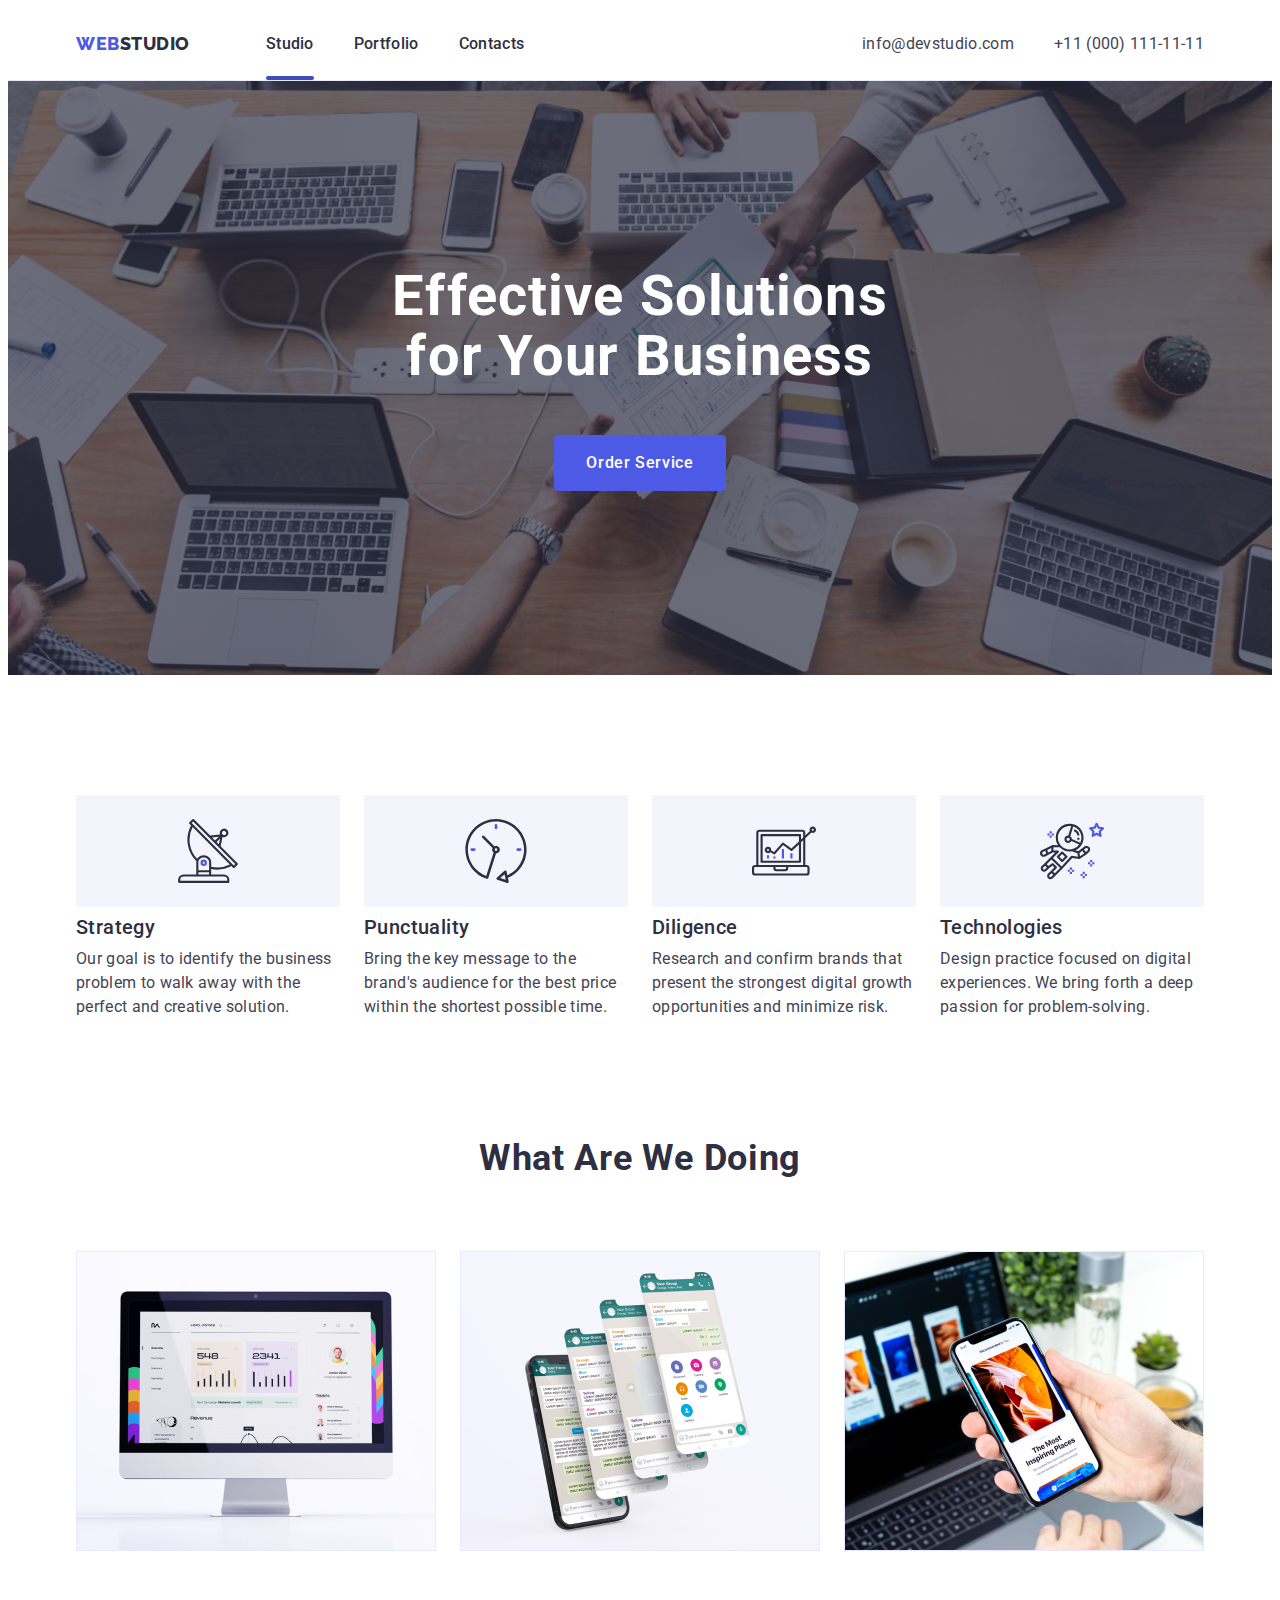
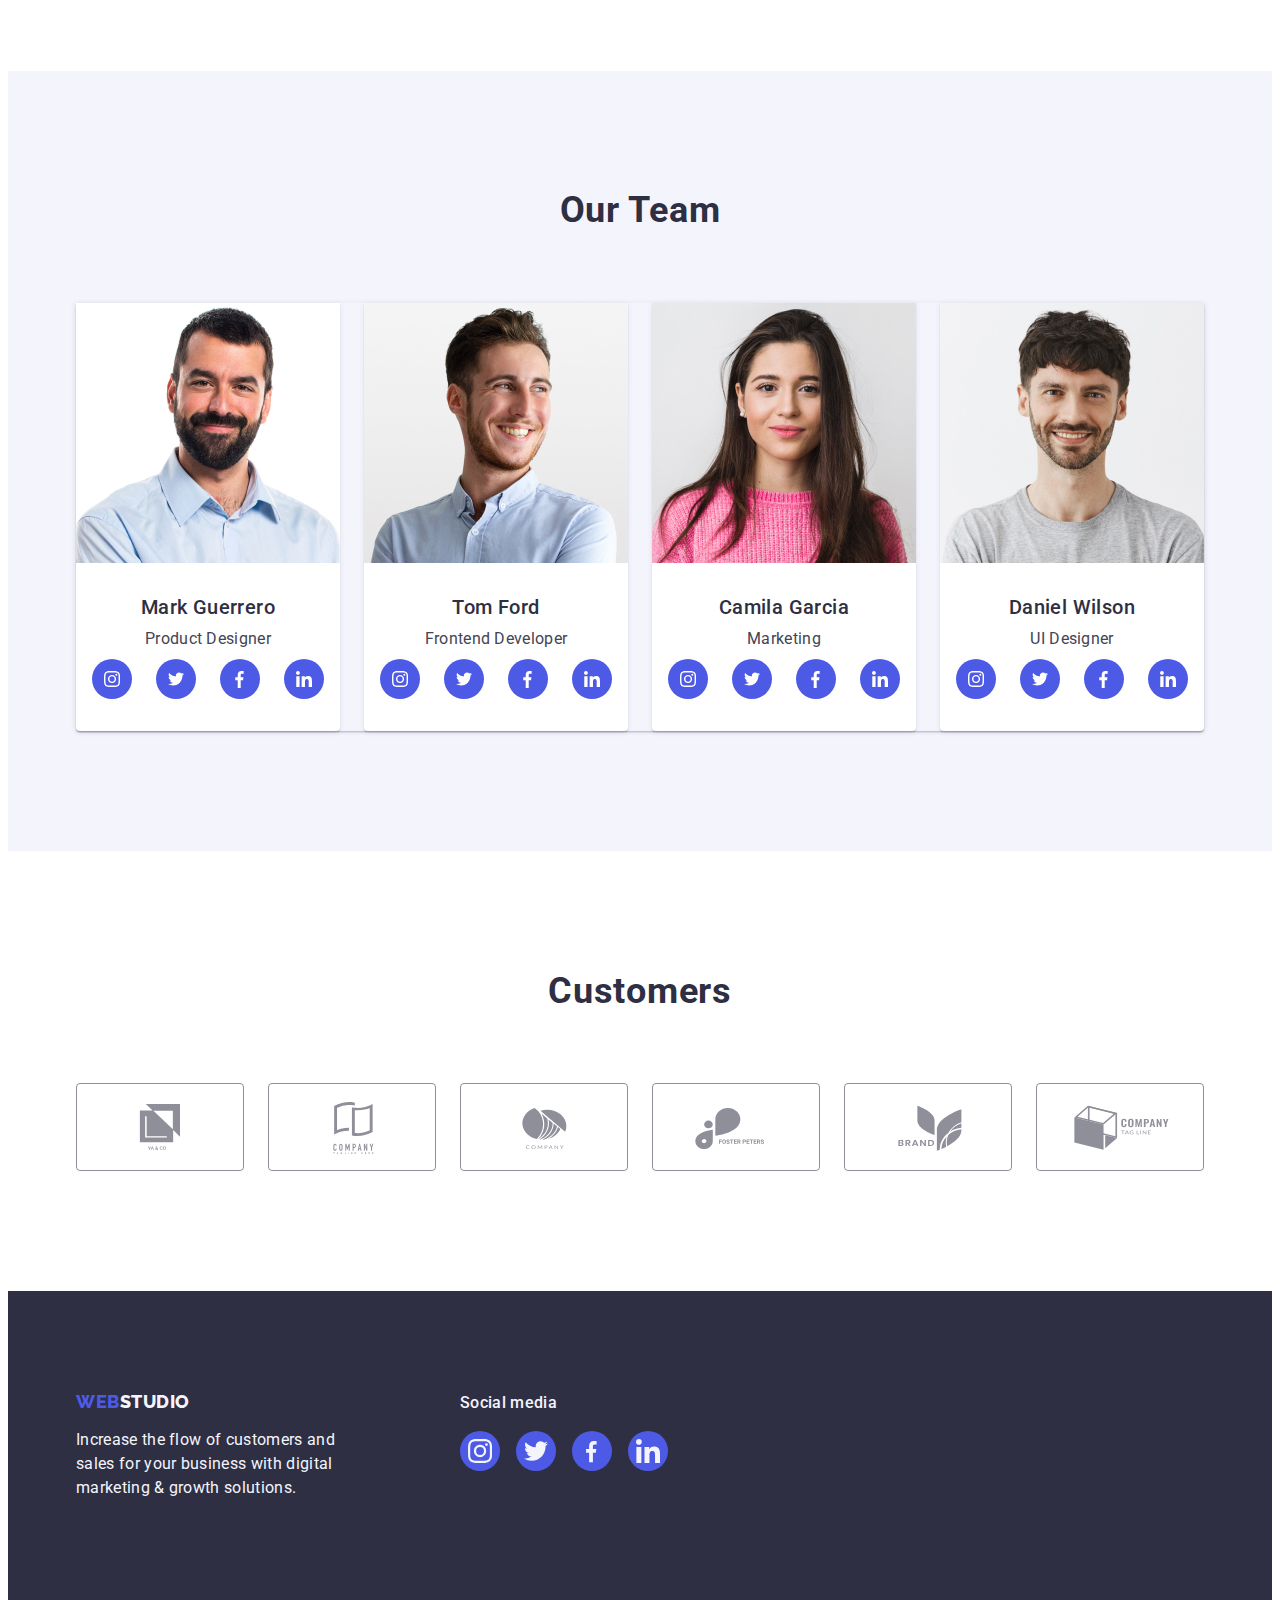
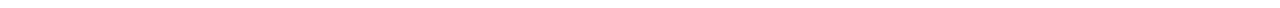
==== index.html @ ac633e46 "Initial commit" ====
<!-- @format -->

<!DOCTYPE html>
<html lang="en">
  <head>
    <meta charset="UTF-8" />
    <meta http-equiv="X-UA-Compatible" content="IE=edge" />
    <meta name="viewport" content="width=device-width, initial-scale=1.0" />
    <title>WebStudio</title>
    <link rel="preconnect" href="https://fonts.googleapis.com" />
    <link rel="preconnect" href="https://fonts.gstatic.com" crossorigin />
    <link
      href="https://fonts.googleapis.com/css2?family=Raleway:wght@800&family=Roboto:wght@400;500;700;900&display=swap"
      rel="stylesheet"
    />
    <link
      rel="stylesheet"
      href="https://cdnjs.cloudflare.com/ajax/libs/modern-normalize/1.1.0/modern-normalize.min.css"
      integrity="sha512-wpPYUAdjBVSE4KJnH1VR1HeZfpl1ub8YT/NKx4PuQ5NmX2tKuGu6U/JRp5y+Y8XG2tV+wKQpNHVUX03MfMFn9Q=="
      crossorigin="anonymous"
      referrerpolicy="no-referrer"
    />
    <link href="https://unpkg.com/aos@2.3.1/dist/aos.css" rel="stylesheet" />

    <link rel="stylesheet" href="./css/styles.css" />
  </head>

  <!-- Main Page -->
  <body>
    <!-- Top Line -->
    <header class="header">
      <div class="container header-container">
        <nav class="header-nav">
          <a href="./index.html" class="logo link"
            >Web<span class="logo studio">Studio</span></a
          >
          <ul class="site-nav list">
            <li>
              <a class="item link current" href="./index.html">Studio</a>
            </li>
            <li>
              <a class="item link" href="./portfolio.html">Portfolio</a>
            </li>
            <li>
              <a class="item link" href="">Contacts</a>
            </li>
          </ul>
        </nav>

        <address class="address-container">
          <ul class="cont-nav list">
            <li class="header-cont-item">
              <a class="header-cont-list link" href="mailto:info@devstudio.com"
                >info@devstudio.com</a
              >
            </li>
            <li class="header-cont-item">
              <a
                class="header-cont-list link telephone"
                href="tel:+110001111111"
                >+11 (000) 111-11-11</a
              >
            </li>
          </ul>
        </address>
      </div>
    </header>

    <!-- main -->
    <main>
      <!-- hero - Sectoin 1-->
      <section class="hero-section">
        <div class="container hero-container">
          <h1 class="hero-title">Effective Solutions for Your Business</h1>
          <button type="button" data-modal-open class="button-hero">
            Order Service
          </button>
        </div>
      </section>

      <!--Section2-->
      <section class="section-advantage">
        <div class="container advantage-container">
          <h2 class="section-caption" hidden>Section 2</h2>
          <ul class="advantage-list">
            <li class="advantage-item">
              <div class="adv-icon-list list">
                <svg class="adv-icon" width="64" height="64">
                  <use href="./images/icons.svg#icon-antenna"></use>
                </svg>
              </div>
              <h3 class="advantage-title">Strategy</h3>
              <p class="advantage-text">
                Our goal is to identify the business problem to walk away with
                the perfect and creative solution.
              </p>
            </li>

            <li class="advantage-item">
              <div class="adv-icon-list list">
                <svg class="adv-icon" width="64px" height="64px">
                  <use href="./images/icons.svg#icon-clock"></use>
                </svg>
              </div>
              <h3 class="advantage-title">Punctuality</h3>
              <p class="advantage-text">
                Bring the key message to the brand's audience for the best price
                within the shortest possible time.
              </p>
            </li>

            <li class="advantage-item">
              <div class="adv-icon-list list">
                <svg class="adv-icon" width="64px" height="64px">
                  <use href="./images/icons.svg#icon-diagram"></use>
                </svg>
              </div>
              <h3 class="advantage-title">Diligence</h3>
              <p class="advantage-text">
                Research and confirm brands that present the strongest digital
                growth opportunities and minimize risk.
              </p>
            </li>

            <li class="advantage-item">
              <div class="adv-icon-list list">
                <svg class="adv-icon" width="64px" height="64px">
                  <use href="./images/icons.svg#icon-astronaut"></use>
                </svg>
              </div>
              <h3 class="advantage-title">Technologies</h3>
              <p class="advantage-text">
                Design practice focused on digital experiences. We bring forth a
                deep passion for problem-solving.
              </p>
            </li>
          </ul>
        </div>
      </section>

      <!--Section3-->
      <section class="section-work">
        <div class="container container-work">
          <h2 class="work-title">What are we doing</h2>
          <ul class="work-list">
            <li class="work item">
              <img src="./images/images1.jpg" alt="computer" width="360" />
            </li>
            <li class="work-item">
              <img src="./images/images2.jpg" alt="telephone" width="360" />
            </li>
            <li class="work-item">
              <img
                src="./images/images3.jpg"
                alt="computer+telephone"
                width="360"
              />
            </li>
          </ul>
        </div>
      </section>

      <!--Section4-->
      <section class="section-team">
        <div class="container team-container">
          <h2 class="team-title">Our Team</h2>
          <ul class="team-list">
            <li class="team-item">
              <img
                class="team-photo"
                src="./images/foto1.jpg"
                alt="Pfoto Mark"
                width="264"
              />
              <div class="expert">
                <h3 class="team-item-title">Mark Guerrero</h3>
                <p class="team-item-text">Product Designer</p>
                <ul class="team-soc-list list">
                  <li class="team-soc-item">
                    <a href="" class="team-soc-link link">
                      <svg class="team-soc-icon" width="16" height="16">
                        <use href="./images/icons.svg#icon-instagram-2"></use>
                      </svg>
                    </a>
                  </li>
                  <li class="team-soc-item">
                    <a href="" class="team-soc-link link">
                      <svg class="team-soc-icon" width="16" height="16">
                        <use href="./images/icons.svg#icon-twitter-1"></use>
                      </svg>
                    </a>
                  </li>
                  <li class="team-soc-item">
                    <a href="" class="team-soc-link link">
                      <svg class="team-soc-icon" width="26" height="24">
                        <use href="./images/icons.svg#icon-facebook-1"></use>
                      </svg>
                    </a>
                  </li>
                  <li class="team-soc-item">
                    <a href="" class="team-soc-link link">
                      <svg class="team-soc-icon" width="16" height="16">
                        <use href="./images/icons.svg#icon-linkedin-1"></use>
                      </svg>
                    </a>
                  </li>
                </ul>
              </div>
            </li>
            <li class="team-item">
              <img
                class="team-photo"
                src="./images/foto2.jpg"
                alt="Pfoto Tom"
                width="264"
              />
              <div class="expert">
                <h3 class="team-item-title">Tom Ford</h3>
                <p class="team-item-text">Frontend Developer</p>
                <ul class="team-soc-list list">
                  <li class="team-soc-item">
                    <a href="" class="team-soc-link link"
                      ><svg class="team-soc-icon" width="16" height="16">
                        <use
                          href="./images/icons.svg#icon-instagram-2"
                        ></use></svg
                    ></a>
                  </li>
                  <li class="team-soc-item">
                    <a href="" class="team-soc-link link"
                      ><svg class="team-soc-icon" width="16" height="16">
                        <use
                          href="./images/icons.svg#icon-twitter-1"
                        ></use></svg
                    ></a>
                  </li>
                  <li class="team-soc-item">
                    <a href="" class="team-soc-link link">
                      <svg class="team-soc-icon" width="26" height="24">
                        <use
                          href="./images/icons.svg#icon-facebook-1"
                        ></use></svg
                    ></a>
                  </li>
                  <li class="team-soc-item">
                    <a href="" class="team-soc-link link">
                      <svg class="team-soc-icon" width="16" height="16">
                        <use
                          href="./images/icons.svg#icon-linkedin-1"
                        ></use></svg
                    ></a>
                  </li>
                </ul>
              </div>
            </li>
            <li class="team-item">
              <img
                class="team-photo"
                src="./images/foto3.jpg"
                alt="Pfoto Camila"
                width="264"
              />
              <div class="expert">
                <h3 class="team-item-title">Camila Garcia</h3>
                <p class="team-item-text">Marketing</p>
                <ul class="team-soc-list list">
                  <li class="team-soc-item">
                    <a href="" class="team-soc-link link"
                      ><svg class="team-soc-icon" width="16" height="16">
                        <use
                          href="./images/icons.svg#icon-instagram-2"
                        ></use></svg
                    ></a>
                  </li>
                  <li class="team-soc-item">
                    <a href="" class="team-soc-link link"
                      ><svg class="team-soc-icon" width="16" height="16">
                        <use
                          href="./images/icons.svg#icon-twitter-1"
                        ></use></svg
                    ></a>
                  </li>
                  <li class="team-soc-item">
                    <a href="" class="team-soc-link link">
                      <svg class="team-soc-icon" width="26" height="24">
                        <use
                          href="./images/icons.svg#icon-facebook-1"
                        ></use></svg
                    ></a>
                  </li>
                  <li class="team-soc-item">
                    <a href="" class="team-soc-link link">
                      <svg class="team-soc-icon" width="16" height="16">
                        <use
                          href="./images/icons.svg#icon-linkedin-1"
                        ></use></svg
                    ></a>
                  </li>
                </ul>
              </div>
            </li>
            <li class="team-item">
              <img
                class="team-photo"
                src="./images/foto4.jpg"
                alt="Pfoto Daniel"
                width="264"
              />
              <div class="expert">
                <h3 class="team-item-title">Daniel Wilson</h3>
                <p class="team-item-text">UI Designer</p>
                <ul class="team-soc-list list">
                  <li class="team-soc-item">
                    <a href="" class="team-soc-link link"
                      ><svg class="team-soc-icon" width="16" height="16">
                        <use
                          href="./images/icons.svg#icon-instagram-2"
                        ></use></svg
                    ></a>
                  </li>
                  <li class="team-soc-item">
                    <a href="" class="team-soc-link link"
                      ><svg class="team-soc-icon" width="16" height="16">
                        <use
                          href="./images/icons.svg#icon-twitter-1"
                        ></use></svg
                    ></a>
                  </li>
                  <li class="team-soc-item">
                    <a href="" class="team-soc-link link">
                      <svg class="team-soc-icon" width="26" height="24">
                        <use
                          href="./images/icons.svg#icon-facebook-1"
                        ></use></svg
                    ></a>
                  </li>
                  <li class="team-soc-item">
                    <a href="" class="team-soc-link link">
                      <svg class="team-soc-icon" width="16" height="16">
                        <use
                          href="./images/icons.svg#icon-linkedin-1"
                        ></use></svg
                    ></a>
                  </li>
                </ul>
              </div>
            </li>
          </ul>
        </div>
      </section>

      <!-- Customers -->
      <section class="section-customers">
        <div class="container container-cust">
          <h2 class="cust-title">Customers</h2>
          <ul class="cust-list list">
            <li class="cust-item">
              <a href="" class="cust-link link">
                <svg class="cust-icon" width="41" height="46">
                  <use href="./images/icons.svg#icon-group"></use>
                </svg>
              </a>
            </li>
            <li class="cust-item">
              <a href="" class="cust-link link">
                <svg class="cust-icon">
                  <use href="./images/icons.svg#icon-Logo"></use></svg
              ></a>
            </li>
            <li class="cust-item">
              <a href="" class="cust-link link">
                <svg class="cust-icon">
                  <use href="./images/icons.svg#icon-Logo-1"></use></svg
              ></a>
            </li>
            <li class="cust-item">
              <a href="" class="cust-link link">
                <svg class="cust-icon">
                  <use href="./images/icons.svg#icon-Logo-2"></use></svg
              ></a>
            </li>
            <li class="cust-item">
              <a href="" class="cust-link link">
                <svg class="cust-icon">
                  <use href="./images/icons.svg#icon-Logo-3"></use></svg
              ></a>
            </li>
            <li class="cust-item">
              <a href="" class="cust-link link">
                <svg class="cust-icon">
                  <use href="./images/icons.svg#icon-Logo-4"></use></svg
              ></a>
            </li>
          </ul>
        </div>
      </section>
    </main>

    <!-- Footer -->
    <footer class="footer">
      <section class="footer-section">
        <div class="container footer-container">
          <div class="footer-logo-container">
            <a class="footer link" href="./index.html"
              >Web<span class="footer-logo-studio">Studio</span></a
            >
            <p class="footer-text">
              Increase the flow of customers and sales for your business with
              digital marketing & growth solutions.
            </p>
          </div>

          <div class="footer-social-container">
            <h3 class="footer-title">Social media</h3>
            <ul class="social-list list">
              <li class="social-item">
                <a href="" class="social-link link">
                  <svg class="social-icon" width="24" height="24">
                    <use href="./images/icons.svg#icon-instagram-2"></use>
                  </svg>
                </a>
              </li>
              <li class="social-item">
                <a href="" class="social-link link">
                  <svg class="social-icon" width="24" height="24">
                    <use href="./images/icons.svg#icon-twitter-1"></use>
                  </svg>
                </a>
              </li>
              <li class="social-item">
                <a href="" class="social-link link">
                  <svg class="social-icon" width="28" height="30">
                    <use href="./images/icons.svg#icon-facebook-1"></use>
                  </svg>
                </a>
              </li>
              <li class="social-item">
                <a href="" class="social-link link">
                  <svg class="social-icon" width="24" height="24">
                    <use href="./images/icons.svg#icon-linkedin-1"></use>
                  </svg>
                </a>
              </li>
            </ul>
          </div>
        </div>
      </section>
    </footer>
    <div class="backdrop is-hidden" data-modal>
      <div class="modal">
        <button class="modal-close-btn" data-modal-close type="button">
          <a href="" class="modal-link link">
            <svg class="modal-icon" width="8" height="8">
              <use href="./images/icons.svg#icon-close"></use>
            </svg>
          </a>
        </button>
      </div>
    </div>

    <script src="./js/modal.js"></script>
    <script src="https://unpkg.com/aos@2.3.1/dist/aos.js"></script>
    <script>
      AOS.init();
    </script>
  </body>
</html>
---- css/styles.css ----
/** @format */

:root {
  --primary-text-color: #2e2f42;
  --hero-text: #ffffff;
  --accent-color: #4d5ae5;
  --title-text-color: #434455;
  --button-hover-focus: #404bbf;
  --bg-gradient: rgba(46, 47, 66, 0.7), rgba(46, 47, 66, 0.7);
}
body {
  background-color: var(--hero-text);
  color: var(--primary-text-color);
  font-family: "Roboto", sans-serif;
  color: var(--title-text-color);
}
button {
  border-radius: 4px;
}
address {
  font-style: normal;
}
ul {
  list-style: none;
  margin: 0;
  padding-left: 0;
}
p,
h1,
h2,
h3,
h4,
h5,
h6 {
  margin: 0;
}
* {
  box-sizing: border-box;
}
img {
  display: block;
}
.link {
  text-decoration: none;
}
.container {
  max-width: 1158px;
  margin: 0 auto;
  padding: 0 15px;
}

/************************* Header *************************/
.header {
  border-bottom: 1px solid #e7e9fc;
}
.header-container {
  display: flex;
  justify-content: center;
  align-items: center;
}
.logo {
  font-family: "Raleway", sans-serif;
  font-weight: 800;
  font-size: 18px;
  line-height: 1.17;
  letter-spacing: 0.03em;
  color: var(--accent-color);
  text-transform: uppercase;
  align-items: center;
}
.logo.studio {
  font-family: "Raleway", sans-serif;
  font-weight: 800;
  font-size: 18px;
  line-height: 1.17;
  letter-spacing: 0.03em;
  color: var(--primary-text-color);
  text-transform: uppercase;
  align-items: center;
}
.logo .link:is(:focus, :hover) {
  color: var(--button-hover-focus);
}

.logo .link {
  margin-right: 76px;
}
.site-nav .link {
  font-weight: 500;
  font-size: 16px;
  line-height: 1.5;
  letter-spacing: 0.02em;
  color: var(--primary-text-color);
  flex: none;
  transition: color 250ms linear;
  transition-timing-function: cubic-bezier(0.4, 0, 0.2, 1);
}
.site-nav .link:is(:focus, :hover) {
  color: var(--button-hover-focus);
}

.link .current {
  color: var(--primary-text-color);
  font-weight: 500;
  font-size: 16px;
  line-height: 1, 5;
  letter-spacing: 0.02em;
  flex: none;
}
.cont-nav .link:is(:focus, :hover) {
  color: var(--button-hover-focus);
}
.header-cont-list {
  font-size: 16px;
  line-height: 1.5;
  letter-spacing: 0.02em;
  color: var(--title-text-color);
}
.telephone {
  margin-left: 40px;
}
.address-container {
  font-style: normal;
  margin-left: auto;
}
.header-nav {
  display: flex;
  justify-content: space-between;
  align-items: center;
  margin: 0;
}
.site-nav {
  display: flex;
  gap: 40px;
  margin-left: 76px;
}
.cont-nav {
  display: flex;
}
.header {
  padding-top: 24px;
  padding-bottom: 24px;
}
.current {
  position: relative;
}
.current::after {
  content: "";
  width: 100%;
  height: 4px;
  background: #404bbf;
  border-radius: 2px;
  position: absolute;
  left: 0;
  bottom: -27px;
}
/* ************************ Hero *************************/
.hero-section {
  background-color: var(--primary-text-color);
  background-image: linear-gradient(var(--bg-gradient)), url(../images/hero.jpg);
  background-repeat: no-repeat;
  background-position: center;
  background-size: cover;
  max-width: 1440px;
  margin: auto;
}
.hero-container {
  text-align: center;
  align-content: center;
  width: 1440px;
  height: 594px;
  padding-top: 186px;
  padding-bottom: 186px;
}
.hero-title {
  font-size: 56px;
  line-height: 1.07;
  letter-spacing: 0.02em;
  color: var(--hero-text);
  text-align: center;
  max-width: 496px;
  margin: auto;
  margin-bottom: 48px;
}

/************************* Button *************************/
.button-hero {
  font-family: "Roboto", sans-serif;
  font-weight: 500;
  font-size: 16px;
  line-height: 1.5;
  letter-spacing: 0.04em;
  background-color: var(--accent-color);
  color: var(--hero-text);
  cursor: pointer;

  align-items: center;
  padding: 16px 32px;
  border-radius: 4px;
  margin: 0 auto;
  display: inline-block;
  padding-left: auto;
  padding-right: auto;
  border: transparent;
  transition: color 250ms linear;
  transition-timing-function: cubic-bezier(0.4, 0, 0.2, 1);
}
.button-hero:is(:hover, :focus) {
  background-color: var(--button-hover-focus);
}

/************************* Section 2 *************************/
.advantage-title {
  color: var(--primary-text-color);
  font-weight: 500;
  font-size: 20px;
  line-height: 1.2;
  letter-spacing: 0.02em;
}
.advantage-text {
  line-height: 1.5;
  letter-spacing: 0.02em;
  color: var(--title-text-color);
  margin-top: 8px;
}
.advantage-list {
  display: flex;
  gap: 24px;
  align-items: flex-start;
}
.advantage-item {
  flex-basis: calc((100%-72px) / 4);
}
.advantage-container {
  padding-left: 15px;
  padding-right: 15px;
  width: 1158px;
}
.section-advantage {
  padding-top: 120px;
}
.adv-icon-list {
  display: flex;
  justify-content: center;
  align-items: center;
  width: 264px;
  height: 112px;
  background-color: #f4f4fd;
  margin-bottom: 8px;
}
.adv-icon {
  display: inline-block;
  border-radius: 4px;
}
/************************* Section 3 *************************/
.section-work {
  padding-top: 120px;
  padding-bottom: 120px;
}
.work-title {
  font-size: 36px;
  line-height: 1.11;
  text-align: center;
  letter-spacing: 0.02em;
  text-transform: capitalize;
  color: var(--primary-text-color);
  margin: auto;
}
.work-list {
  display: flex;
  justify-content: space-between;
  margin-top: 72px;
}
.work-item {
  width: calc((100 - 72px) / 3);
  display: block;
}
.container-work {
  padding-left: 15px;
  padding-right: 15px;
  width: 1158px;
}

/************************* Section 4 *************************/
.section-team {
  background-color: #f4f4fd;
  padding-top: 120px;
  padding-bottom: 120px;
}
.team-title {
  font-size: 36px;
  line-height: 1.11;
  text-align: center;
  letter-spacing: 0.02em;
  text-transform: capitalize;
  color: var(--primary-text-color);
  margin: auto;
}
.team-photo {
  background-color: var(--hero-text);
  display: block;
}
.team-item-title {
  font-weight: 500;
  font-size: 20px;
  line-height: 1.2;
  text-align: center;
  letter-spacing: 0.02em;
  color: var(--primary-text-color);
  margin-bottom: 8px;
  flex: none;
  white-space: nowrap;
}
.team-item-text {
  font-size: 16px;
  line-height: 1.5;
  text-align: center;
  letter-spacing: 0.02em;
  color: var(--title-text-color);
  white-space: nowrap;
  margin-bottom: 8px;
}
.team-item {
  background-color: var(--hero-text);
  width: calc((100 - 96px) / 4);
  display: block;
  background: #ffffff;
  box-shadow: 0px 1px 6px rgba(46, 47, 66, 0.08),
    0px 1px 1px rgba(46, 47, 66, 0.16), 0px 2px 1px rgba(46, 47, 66, 0.08);
  border-radius: 0px 0px 4px 4px;
}
.team-container {
  width: 1440px;
}
.team-list {
  display: flex;
  justify-content: space-between;
  gap: 24px;
  margin-top: 72px;
  box-shadow: 0px 1px 6px rgba(46, 47, 66, 0.08),
    0px 1px 1px rgba(46, 47, 66, 0.16), 0px 2px 1px rgba(46, 47, 66, 0.08);
  border-radius: 0px 0px 4px 4px;
}
.expert {
  margin: 32px 16px;
  align-items: center;
  justify-content: center;
}
.team-soc-list {
  display: flex;
  justify-content: center;
  gap: 24px;
}
.team-soc-item {
  width: 40px;
  height: 40px;
  color: #434455;
}
.team-soc-link {
  width: 100%;
  height: 100%;
  border-radius: 50%;
  background-color: #4d5ae5;
  display: flex;
  align-items: center;
  justify-content: center;
  color: #434455;
  transition: background-color 250ms linear, color 250ms linear;
  transition-timing-function: cubic-bezier(0.4, 0, 0.2, 1);
}
.team-soc-icon {
  fill: var(--hero-text);
  align-items: center;
  justify-content: center;
}
.team-soc-link:hover,
.team-soc-link:focus {
  background-color: var(--button-hover-focus);
}

/***************************** Customers ****************************/
.section-customers {
  padding-top: 120px;
  padding-bottom: 120px;
}
.container {
  width: 1440px;
}
.cust-title {
  font-family: "Roboto";
  font-style: normal;
  font-weight: 700;
  font-size: 36px;
  line-height: 40px;
  letter-spacing: 0.02em;
  text-align: center;
  text-transform: capitalize;
  color: var(--primary-text-color);
}
.cust-list {
  display: flex;
  justify-content: center;
  gap: 24px;
  margin-top: 72px;
}
.cust-link {
  width: 168px;
  height: 88px;
  border: 1px solid #8e8f99;
  border-radius: 4px;
  justify-content: center;
  align-items: center;
  display: flex;
  transition: color 250ms linear;
  transition-timing-function: cubic-bezier(0.4, 0, 0.2, 1);
}
.cust-icon {
  width: 104px;
  max-height: 56px;
  fill: #8e8f99;
  object-fit: contain;
}
.cust-link:is(:hover, :focus) {
  border: 1px solid var(--button-hover-focus);
}
.cust-link:is(:hover, :focus) .cust-icon {
  fill: var(--button-hover-focus);
}

/***************************** Footer *****************************/
.footer-section {
  padding-top: 100px;
  padding-bottom: 100px;
  display: flex;
}
.footer-container {
  padding-left: 15px;
  padding-right: 15px;
  display: flex;
}

.footer-social-container {
  margin-left: 120px;
}

.footer {
  background-color: var(--primary-text-color);
}
.footer-section .link {
  text-decoration: none;
  font-family: "Raleway", sans-serif;
  font-weight: 800;
  font-size: 18px;
  line-height: 1.17;
  letter-spacing: 0.03em;
  text-transform: uppercase;
  color: var(--accent-color);
}
.footer-logo-studio {
  font-weight: 800;
  font-size: 18px;
  line-height: 1.17;
  letter-spacing: 0.03em;
  text-transform: uppercase;
  color: #f4f4fd;
  margin-bottom: 16px;
}
.footer-text {
  font-size: 16px;
  line-height: 1.5;
  letter-spacing: 0.02em;
  color: #f4f4fd;
  width: 264px;
  margin-top: 16px;
}
.footer-title {
  font-family: "Roboto";
  font-style: normal;
  font-weight: 500;
  font-size: 16px;
  line-height: 24px;
  letter-spacing: 0.02em;
  color: #f4f4fd;
  margin-bottom: 16px;
}
.social-list {
  display: flex;
  gap: 16px;
}
.social-item {
  width: 40px;
  height: 40px;
  color: #f4f4fd;
}
.social-link {
  width: 100%;
  height: 100%;
  border-radius: 50%;
  background-color: var(--accent-color);
  display: flex;
  align-items: center;
  justify-content: center;
  transition: background-color 250ms linear, color 250ms linear;
  transition-timing-function: cubic-bezier(0.4, 0, 0.2, 1);
}
.social-icon {
  fill: #f4f4fd;
  align-items: center;
  justify-content: center;
}
.social-link:hover,
.social-link:focus {
  background-color: #31d0aa;
}

/*************************** Backdrop ***************************/
.backdrop {
  width: 100%;
  height: 100%;
  position: fixed;
  top: 0;
  background-color: rgba(46, 47, 66, 0.4);
  transition: opacity 250ms linear, visibility 250ms linear;
}
.modal {
  width: 408px;
  min-height: 576px;
  background-color: #fcfcfc;
  box-shadow: 0px 1px 1px rgba(0, 0, 0, 0.14), 0px 1px 3px rgba(0, 0, 0, 0.12),
    0px 2px 1px rgba(0, 0, 0, 0.2);
  border-radius: 4px;
  position: absolute;
  top: 50%;
  left: 50%;
  transform: translate(-50%, -50%) scale(1);
  transition: transform 250ms linear;
  transition-timing-function: cubic-bezier(0.4, 0, 0.2, 1);
  padding: 24px;
}
.backdrop.is-hidden .modal {
  transform: translate(-50%, -50%) scale(0);
}
.modal-close-btn {
  width: 24px;
  height: 24px;
  margin-left: auto;
  display: block;
  justify-content: center;
  align-items: center;
  background: #e7e9fc;
  border: 1px solid rgba(0, 0, 0, 0.1);
  border-radius: 50%;
  transition: background-color;
}
.is-hidden {
  opacity: 0;
  visibility: hidden;
  pointer-events: none;
}

/*************************** Portfolio  ****************************/

/* button */
.nav-button {
  font-family: "Roboto", sans-serif;
  font-weight: 500;
  font-size: 16px;
  line-height: 1.5;
  letter-spacing: 0.04em;
  background-color: #f4f4fd;
  color: var(--accent-color);
  cursor: pointer;
  padding: 12px 24px;
  border: transparent;
  border-bottom: 1px solid #e7e9fc;
  box-shadow: 0px 2px 1px rgba(46, 47, 66, 0.08),
    0px 1px 1px rgba(46, 47, 66, 0.16), 0px 1px 6px rgba(46, 47, 66, 0.08);
  transition: background-color 250ms linear, color 250ms linear;
  transition-timing-function: cubic-bezier(0.4, 0, 0.2, 1);
}
.nav-button:last-child {
  margin-right: 0;
}
.nav-button:hover,
.nav-button:focus {
  background-color: var(--button-hover-focus);
  color: var(--hero-text);
  border: transparent;
  box-shadow: 0px 3px 1px rgba(0, 0, 0, 0.1), 0px 2px 1px rgba(0, 0, 0, 0.08),
    0px 2px 2px rgba(0, 0, 0, 0.12);
}

/* Portfolio */
.works-item-title {
  font-weight: 500;
  font-size: 20px;
  line-height: 1.2;
  letter-spacing: 0.02em;
  color: var(--primary-text-color);
  margin-bottom: 8px;
}
.works-item-text {
  font-size: 16px;
  line-height: 1.5;
  letter-spacing: 0.02em;
  color: var(--title-text-color);
}
.works-item {
  flex-basis: calc((100 - 72px) / 3);
  border: 1px solid #e7e9fc;
  position: relative;
}

.works-list {
  display: flex;
  justify-content: space-between;
  flex-wrap: wrap;
  row-gap: 48px;
}

.navigation-list {
  display: flex;
  justify-content: center;
  margin-bottom: 72px;
  gap: 24px;
}
.container-main {
  margin: 0;
  max-width: 1440px;
  padding: 0 156px;
  margin: 0 auto;
  padding-left: 15px;
  padding-right: 15px;
  width: 1158px;
}
.works-description {
  padding-top: 32px;
  padding-bottom: 32px;
  padding-left: 16px;
}
.main-section {
  padding-top: 96px;
  padding-bottom: 120px;
}
.works-photo {
  display: block;
}
.works-cover-text {
  position: absolute;
  top: 0;
  font-family: "Roboto";
  font-style: normal;
  letter-spacing: 0.02em;
  font-weight: 400;
  font-size: 16px;
  color: #f4f4fd;
  background-color: #4d5ae5;
  padding: 40px 32px;
  height: 100%;
  transform: translateY(100%);
  transition: transform 250ms linear;
}
.works-cover-wrap {
  position: relative;
  overflow: hidden;
}
.works-link {
  display: block;
  transition: color 250ms linear;
  transition-timing-function: cubic-bezier(0.4, 0, 0.2, 1);
}
.works-link:is(:hover, :focus) {
  box-shadow: 0px 3px 1px rgba(0, 0, 0, 0.1), 0px 2px 1px rgba(0, 0, 0, 0.08),
    0px 2px 2px rgba(0, 0, 0, 0.12);
  transition: color 250ms linear;
  transition-timing-function: cubic-bezier(0.4, 0, 0.2, 1);
}
.works-link:hover .works-cover-text {
  transform: translate(0);
}
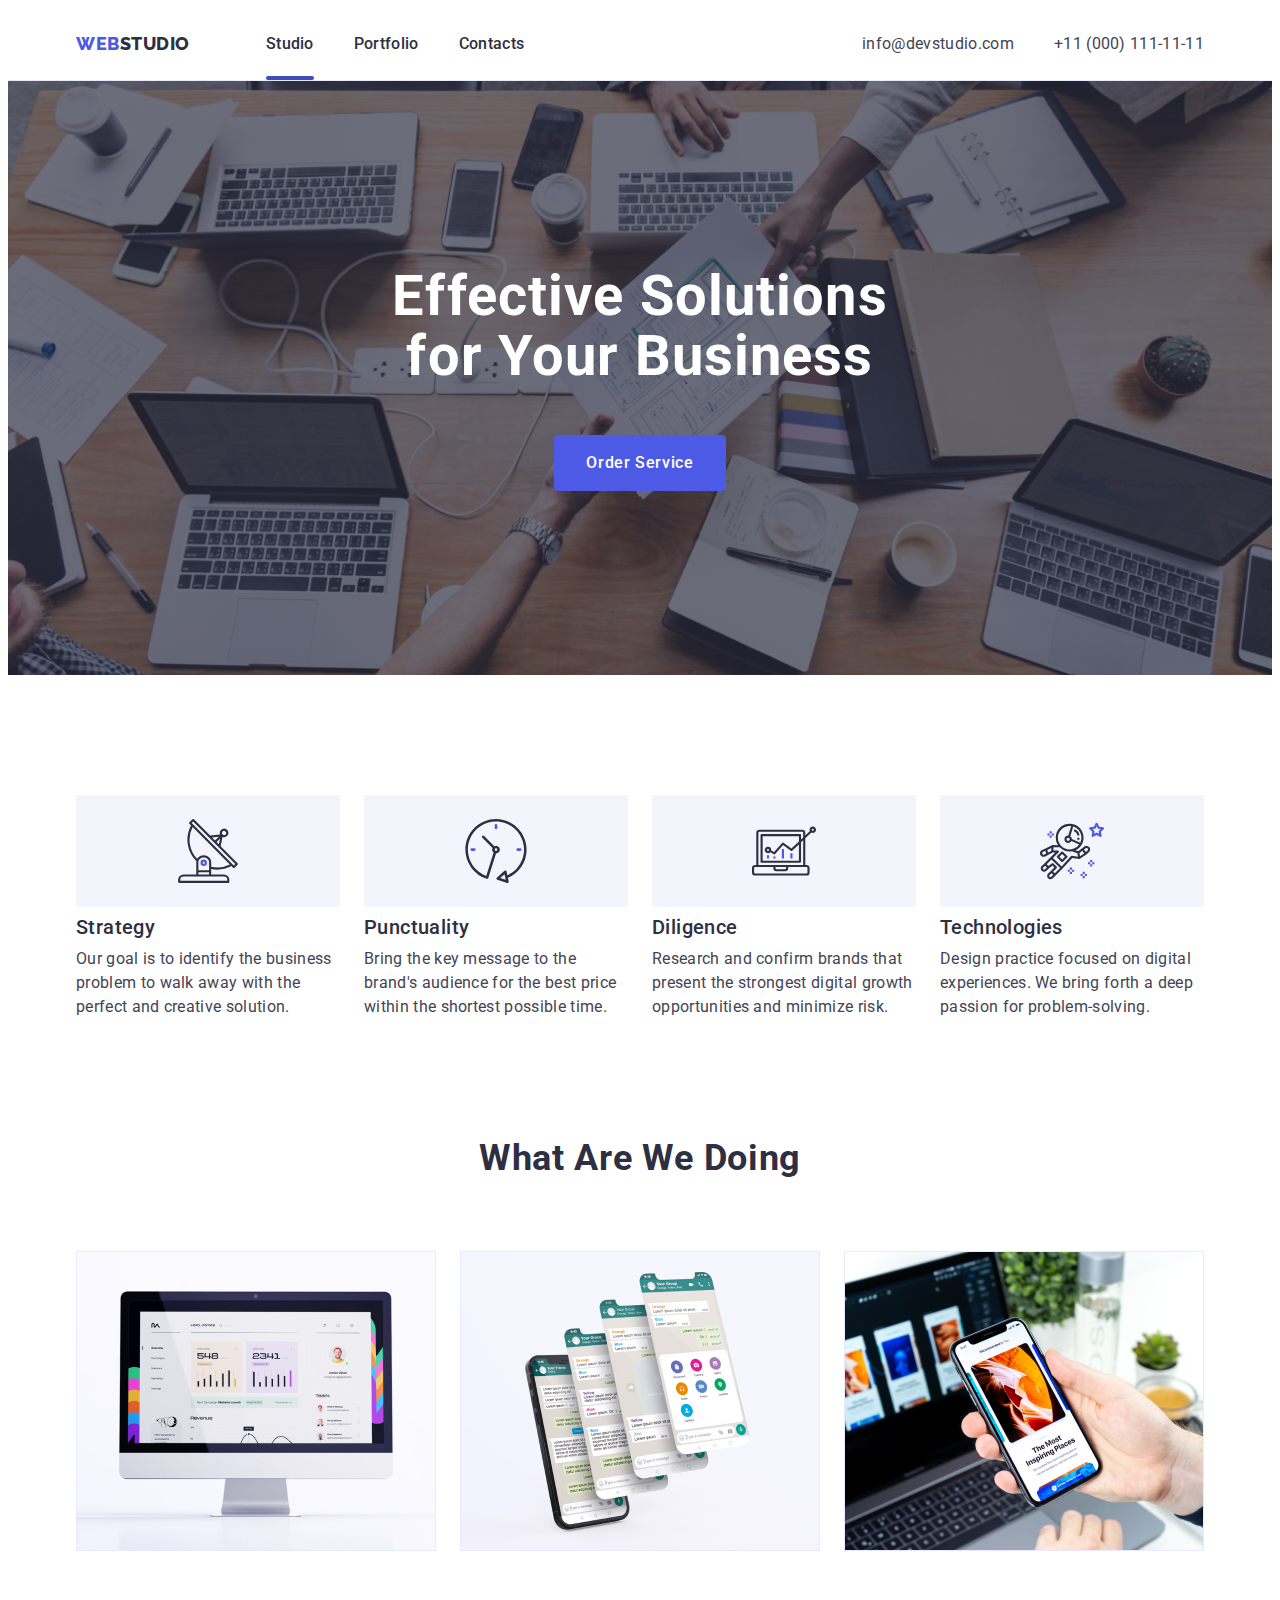
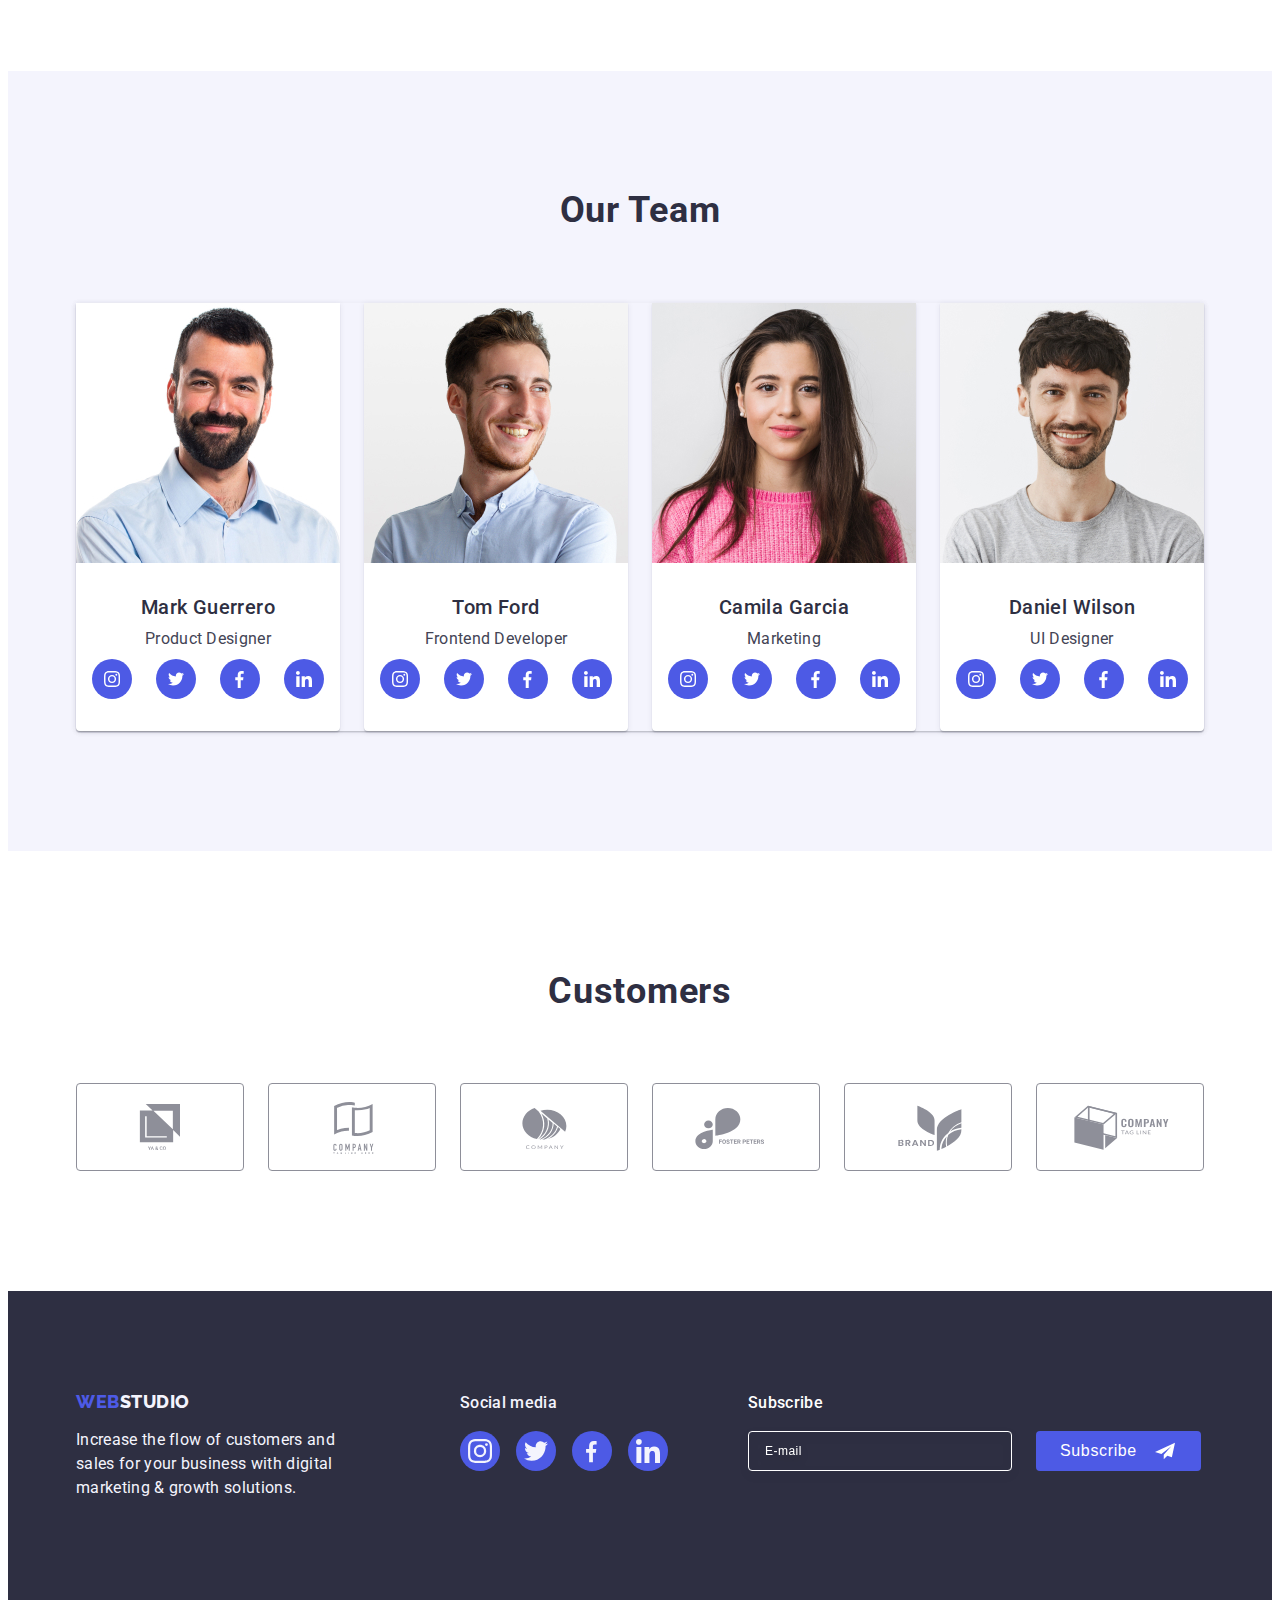
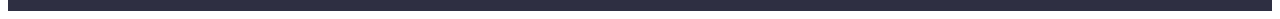
==== commit 8fae5a04: "HW-06" ====
--- a/index.html
+++ b/index.html
@@ -402,8 +402,7 @@
         <div class="container footer-container">
           <div class="footer-logo-container">
             <a class="footer link" href="./index.html"
-              >Web<span class="footer-logo-studio">Studio</span></a
-            >
+              >Web<span class="footer-logo-studio">Studio</span></a>
             <p class="footer-text">
               Increase the flow of customers and sales for your business with
               digital marketing & growth solutions.
@@ -443,21 +442,85 @@
               </li>
             </ul>
           </div>
-        </div>
-      </section>
-    </footer>
-    <div class="backdrop is-hidden" data-modal>
-      <div class="modal">
-        <button class="modal-close-btn" data-modal-close type="button">
-          <a href="" class="modal-link link">
-            <svg class="modal-icon" width="8" height="8">
-              <use href="./images/icons.svg#icon-close"></use>
-            </svg>
-          </a>
+      <div class="conteiner-input">
+        <p class="footer-form-title">Subscribe</p>
+        <form class="footer-form">
+          <div class="footer-field">
+            <input class="footer-email-input" type="text" name="user-name" placeholder="E-mail" required>
+          <button class="footer-modal-btn btn" type="submit">Subscribe
+          <svg class="modal-btn-icon">
+            <use href="./images/icons.svg#icon-Frame""></use>
+          </svg>
         </button>
+          </div>
+        </form>
       </div>
     </div>
-
+    </section>
+    </footer>
+    
+<!-------------------------------- Modal ------------------------ -->
+<div class="backdrop is-hidden" data-modal>
+  <div class="modal">
+    <button type="button" class="modal-close" data-modal-close>
+      <svg width="8" height="8" class="modal-close-icon">
+        <use href="./images/icons.svg#icon-close"></use>
+      </svg>
+    </button>
+    <h2 class="modal-title">
+      Leave your contacts and we will call you back
+    </h2>
+    <form class="modal-form">
+      <div class="modal-item">
+        <label for="name" class="modal-label">Name</label>
+        <input type="text" id="name" class="modal-input" />
+        <svg width="18" height="24" class="form-icon">
+          <use href="./images/icons.svg#icon-person-"></use>
+        </svg>
+      </div>
+
+      <div class="modal-item">
+        <label for="tel" class="modal-label">Phone</label>
+        <input type="tel" id="tel" class="modal-input" />
+        <svg width="18" height="24" class="form-icon">
+          <use href="./images/icons.svg#icon-phone-"></use>
+        </svg>
+      </div>
+
+      <div class="modal-item">
+        <label for="mail" class="modal-label">Email</label>
+        <input type="email" id="mail" class="modal-input" />
+        <svg width="18" height="24" class="form-icon">
+          <use href="./images/icons.svg#icon-email-"></use>
+        </svg>
+      </div>
+
+      <div class="modal-item">
+        <label for="coment" class="modal-label">Coment</label>
+        <textarea
+          name="coment"
+          id="coment"
+          placeholder="Text input"
+        ></textarea>
+      </div>
+
+      <label class="modal-checkbox">
+        <input type="checkbox" class="checkbox" />
+        <span class="icon-policy">
+          <svg width="16" height="16">
+            <use href="./images/icons.svg#icon-box""></use>
+          </svg>
+        </span>
+        <span class="policy-tex"
+          >I accept the terms and conditions of the
+          <a href="" class="policy-link">Privacy Policy</a></span
+        >
+      </label>
+
+      <button type="submit" class="send-btn">Send</button>
+    </form>
+  </div>
+</div>
     <script src="./js/modal.js"></script>
     <script src="https://unpkg.com/aos@2.3.1/dist/aos.js"></script>
     <script>
@@ -465,3 +528,6 @@
     </script>
   </body>
 </html>
+
+
+
--- a/css/styles.css
+++ b/css/styles.css
@@ -11,7 +11,7 @@
 body {
   background-color: var(--hero-text);
   color: var(--primary-text-color);
-  font-family: "Roboto", sans-serif;
+  font-family: 'Roboto', sans-serif;
   color: var(--title-text-color);
 }
 button {
@@ -59,7 +59,7 @@
   align-items: center;
 }
 .logo {
-  font-family: "Raleway", sans-serif;
+  font-family: 'Raleway', sans-serif;
   font-weight: 800;
   font-size: 18px;
   line-height: 1.17;
@@ -69,7 +69,7 @@
   align-items: center;
 }
 .logo.studio {
-  font-family: "Raleway", sans-serif;
+  font-family: 'Raleway', sans-serif;
   font-weight: 800;
   font-size: 18px;
   line-height: 1.17;
@@ -145,7 +145,7 @@
   position: relative;
 }
 .current::after {
-  content: "";
+  content: '';
   width: 100%;
   height: 4px;
   background: #404bbf;
@@ -185,7 +185,7 @@
 
 /************************* Button *************************/
 .button-hero {
-  font-family: "Roboto", sans-serif;
+  font-family: 'Roboto', sans-serif;
   font-weight: 500;
   font-size: 16px;
   line-height: 1.5;
@@ -387,7 +387,7 @@
   width: 1440px;
 }
 .cust-title {
-  font-family: "Roboto";
+  font-family: 'Roboto';
   font-style: normal;
   font-weight: 700;
   font-size: 36px;
@@ -438,17 +438,15 @@
   padding-right: 15px;
   display: flex;
 }
-
 .footer-social-container {
   margin-left: 120px;
 }
-
 .footer {
   background-color: var(--primary-text-color);
 }
 .footer-section .link {
   text-decoration: none;
-  font-family: "Raleway", sans-serif;
+  font-family: 'Raleway', sans-serif;
   font-weight: 800;
   font-size: 18px;
   line-height: 1.17;
@@ -474,7 +472,7 @@
   margin-top: 16px;
 }
 .footer-title {
-  font-family: "Roboto";
+  font-family: 'Roboto';
   font-style: normal;
   font-weight: 500;
   font-size: 16px;
@@ -513,56 +511,301 @@
   background-color: #31d0aa;
 }
 
+/************************** Footer-Input **************************/
+.footer-field{
+  display: flex;
+}
+.conteiner-input {
+  margin-left: 80px;
+  width:453px;
+}
+.footer-form {
+  width: 453px;
+  min-height: 80px;
+}
+.footer-form-title {
+  font-weight: 500;
+  font-size: 16px;
+  line-height: 1.5;
+  letter-spacing: 0.02em;
+  color: #ffffff;
+  margin-bottom: 16px;
+  display: flex;
+}
+.footer-email-input {
+  margin-right: 24px;
+  width: 264px;
+  height: 40px;
+  border: none;
+  border: 1px solid #FFFFFF;
+  border-radius: 4px;
+  filter: drop-shadow(0px 4px 4px rgba(0, 0, 0, 0.15));
+  background-color: transparent;
+  padding: 8px 16px;
+}
+.footer-email-input::placeholder{
+font-weight: 400;
+font-size: 12px;
+line-height: 2;
+display: flex;
+align-items: center;
+letter-spacing: 0.04em;
+color: #FFFFFF;
+}
+.input:focus{
+  border-color: #4d5ae5;
+}
+.modal-btn-icon{
+  margin-left: 16px;
+  fill: #ffffff;
+  width: 24px;
+  height: 20px;
+}
+.footer-modal-btn {
+  display: flex;
+  align-items: center;
+  justify-content: center;
+  text-align: center;
+  font-weight: 500;
+  font-size: 16px;
+  line-height: 1.5;
+  letter-spacing: 0.04em;
+  color: #ffffff;
+  background: #4d5ae5;
+  padding: 8px 24px;
+  border: none;
+  outline: transparent;
+}
+.btn:is(:focus , :hover){
+  background: #404bbf;
+  transition: 250ms linear, color 250ms linear;
+  transition-timing-function: cubic-bezier(0.4, 0, 0.2, 1);
+}
 /*************************** Backdrop ***************************/
 .backdrop {
+  position: fixed;
+  top: 0;
+  left: 0;
   width: 100%;
   height: 100%;
-  position: fixed;
-  top: 0;
+  opacity: 1;
+  transition: opacity 250ms var(--time-animation);
+
   background-color: rgba(46, 47, 66, 0.4);
-  transition: opacity 250ms linear, visibility 250ms linear;
-}
+}
+
+.backdrop.is-hidden {
+  visibility: hidden;
+  opacity: 0;
+  pointer-events: none;
+}
+
+.backdrop.is-hidden .modal {
+  transform: translate(-50%, -50%) scale(1.3);
+}
+
 .modal {
-  width: 408px;
-  min-height: 576px;
+  position: absolute;
+  top: 50%;
+  left: 50%;
+  transform: translate(-50%, -50%) scale(1);
+  transition: transform 250ms var(--time-animation);
+
+  min-width: 408px;
+  min-height: 584px;
+  padding: 72px 24px 24px 24px;
+
   background-color: #fcfcfc;
   box-shadow: 0px 1px 1px rgba(0, 0, 0, 0.14), 0px 1px 3px rgba(0, 0, 0, 0.12),
     0px 2px 1px rgba(0, 0, 0, 0.2);
   border-radius: 4px;
+}
+
+.modal-close {
   position: absolute;
-  top: 50%;
-  left: 50%;
-  transform: translate(-50%, -50%) scale(1);
-  transition: transform 250ms linear;
-  transition-timing-function: cubic-bezier(0.4, 0, 0.2, 1);
-  padding: 24px;
-}
-.backdrop.is-hidden .modal {
-  transform: translate(-50%, -50%) scale(0);
-}
-.modal-close-btn {
+  top: 24px;
+  right: 24px;
+
+  display: flex;
+  justify-content: center;
+  align-items: center;
   width: 24px;
   height: 24px;
-  margin-left: auto;
-  display: block;
-  justify-content: center;
-  align-items: center;
-  background: #e7e9fc;
+
+  color: var(--item-text-color);
+  background-color: var(--accent-color);
   border: 1px solid rgba(0, 0, 0, 0.1);
   border-radius: 50%;
-  transition: background-color;
-}
-.is-hidden {
-  opacity: 0;
-  visibility: hidden;
+  cursor: pointer;
+}
+
+.modal-close-icon {
+  fill: currentColor;
+}
+
+.modal-close:active {
+  color: var(--white);
+  background-color: var(--button-color-ocean);
+  filter: drop-shadow(0px 4px 4px rgba(0, 0, 0, 0.25));
+}
+
+.modal-form {
+  display: flex;
+  flex-direction: column;
+}
+
+.modal-title {
+  font-weight: 500;
+  font-size: 16px;
+  line-height: 1.5;
+  text-align: center;
+  letter-spacing: 0.02em;
+  color: var(--item-text-color);
+
+  margin-bottom: 16px;
+}
+
+.modal-item {
+  display: flex;
+  flex-wrap: wrap;
+  position: relative;
+  gap: 4px;
+}
+
+.modal-input {
+  width: 100%;
+  height: 40px;
+  padding-left: 38px;
+  border: 1px solid rgba(46, 47, 66, 0.4);
+  border-radius: 4px;
+  transition: border 250ms var(--time-animation);
+}
+
+.modal-input:focus {
+  border: 1px solid var(--logo-color-iris);
+}
+
+.modal-input:focus + .form-icon {
+  color: var(--logo-color-iris);
+}
+
+.form-icon {
+  position: absolute;
+  left: 16px;
+  bottom: 8px;
+
+  fill: currentColor;
+
+  transition: color 250ms var(--time-animation);
   pointer-events: none;
 }
 
+.modal-form textarea::placeholder {
+  font-size: 12px;
+  line-height: 1.17;
+  letter-spacing: 0.04em;
+  color: rgba(46, 47, 66, 0.4);
+}
+
+textarea {
+  width: 100%;
+  height: 120px;
+  padding: 8px 16px;
+  border: 1px solid rgba(46, 47, 66, 0.4);
+  border-radius: 4px;
+  resize: none;
+}
+
+.modal-label {
+  font-size: 12px;
+  line-height: 1.17;
+  letter-spacing: 0.04em;
+  color: #8e8f99;
+}
+
+.modal-item:nth-child(n + 2) {
+  margin-top: 8px;
+}
+
+.modal-checkbox {
+  margin-top: 16px;
+  display: flex;
+  align-items: center;
+}
+
+.checkbox {
+  position: absolute;
+  width: 1px;
+  height: 1px;
+  margin: -1px;
+  border: 0;
+  padding: 0;
+  white-space: nowrap;
+  clip-path: inset(100%);
+  clip: rect(0 0 0 0);
+  overflow: hidden;
+}
+
+.checkbox:checked + .icon-policy {
+  background-color: #404bbf;
+  border: 1px solid #404bbf;
+}
+
+.icon-policy {
+  display: flex;
+  justify-content: center;
+  align-items: center;
+  border: 1px solid rgba(46, 47, 66, 0.4);
+  border-radius: 2px;
+  width: 16px;
+  height: 16px;
+  transition: background-color 250ms var(--time-animation),
+    border 250ms var(--time-animation);
+}
+
+.policy-tex {
+  margin-left: 8px;
+  font-size: 12px;
+  line-height: 1.17;
+  letter-spacing: 0.04em;
+  color: #8e8f99;
+}
+
+.policy-link {
+  font-size: 12px;
+  line-height: 1.33;
+  letter-spacing: 0.04em;
+  color: var(--logo-color-iris);
+}
+
+.send-btn {
+  position: absolute;
+  bottom: 24px;
+  left: 50%;
+  transform: translateX(-50%);
+
+  padding: 16px 32px;
+
+  width: 169px;
+  height: 56px;
+
+  background: #4d5ae5;
+  box-shadow: 0px 4px 4px rgba(0, 0, 0, 0.15);
+  border: none;
+  border-radius: 4px;
+
+  font-family: "Roboto", sans-serif;
+  font-style: normal;
+  font-weight: 500;
+  font-size: 16px;
+  line-height: 1.5;
+  letter-spacing: 0.04em;
+  color: #ffffff;
+  cursor: pointer;}
 /*************************** Portfolio  ****************************/
-
 /* button */
 .nav-button {
-  font-family: "Roboto", sans-serif;
+  font-family: 'Roboto', sans-serif;
   font-weight: 500;
   font-size: 16px;
   line-height: 1.5;
@@ -590,7 +833,7 @@
     0px 2px 2px rgba(0, 0, 0, 0.12);
 }
 
-/* Portfolio */
+/************************** Portfolio **************************/
 .works-item-title {
   font-weight: 500;
   font-size: 20px;
@@ -610,14 +853,12 @@
   border: 1px solid #e7e9fc;
   position: relative;
 }
-
 .works-list {
   display: flex;
   justify-content: space-between;
   flex-wrap: wrap;
   row-gap: 48px;
 }
-
 .navigation-list {
   display: flex;
   justify-content: center;
@@ -648,7 +889,7 @@
 .works-cover-text {
   position: absolute;
   top: 0;
-  font-family: "Roboto";
+  font-family: 'Roboto';
   font-style: normal;
   letter-spacing: 0.02em;
   font-weight: 400;
